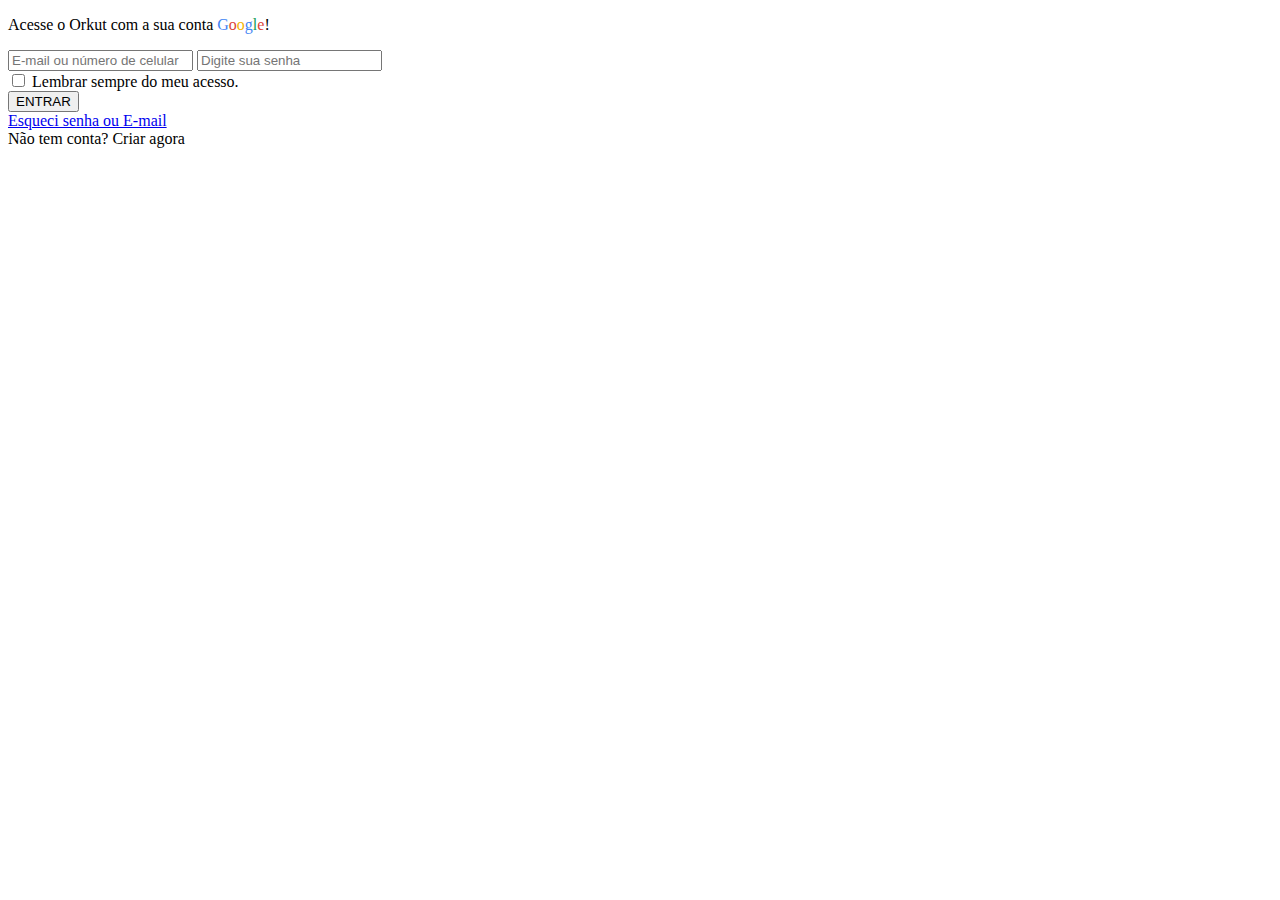
==== index.html @ 2e25fdd7 "estrutura html da pagina de login" ====
<!DOCTYPE html>
<html lang="pt-br">
  <head>
    <meta charset="UTF-8" />
    <meta http-equiv="X-UA-Compatible" content="IE=edge" />
    <meta name="viewport" content="width=device-width, initial-scale=1.0" />
    <link rel="stylesheet" href="/styles/reset.css" />
    <link rel="stylesheet" href="styles/main.css" />
    <title>Orkut</title>
  </head>
  <body>
    <div class="container">
        <div class="fields">
            <div class="fields__title">
                <p id="field__title">Acesse o <span class="pink__font">Orkut</span> com a sua conta 
                   <span style="color: #4285F4">G</span><span style="color: #DB4437">o</span><span style="color: #F4B400">o</span><span style="color: #4285F4">g</span><span style="color: #0F9D58">l</span><span style="color: #DB4437">e</span>!</p>
            </div>

            <div class="fields__textboxs">
                <input type="email"
                name=""
                placeholder="E-mail ou número de celular"
                id="field__email">
                <input type="password"
                name=""
                placeholder="Digite sua senha"
                id="field__pass">
            </div>

            <div class="fields__remember">
                <input type="checkbox" name="" id="field__remember">
                <label for="field__remember">Lembrar sempre do meu acesso.</label>
            </div>

            <div class="fields__buttons">
                <button id="btn__login">ENTRAR</button>
            </div>

            <div class="fields__recovery">
                <a href="#">Esqueci senha ou E-mail</a>
            </div>

            <div class="create">Não tem conta?  <span class="pink__font">Criar agora</span></div>
        </div>
    </div>
  </body>
</html>
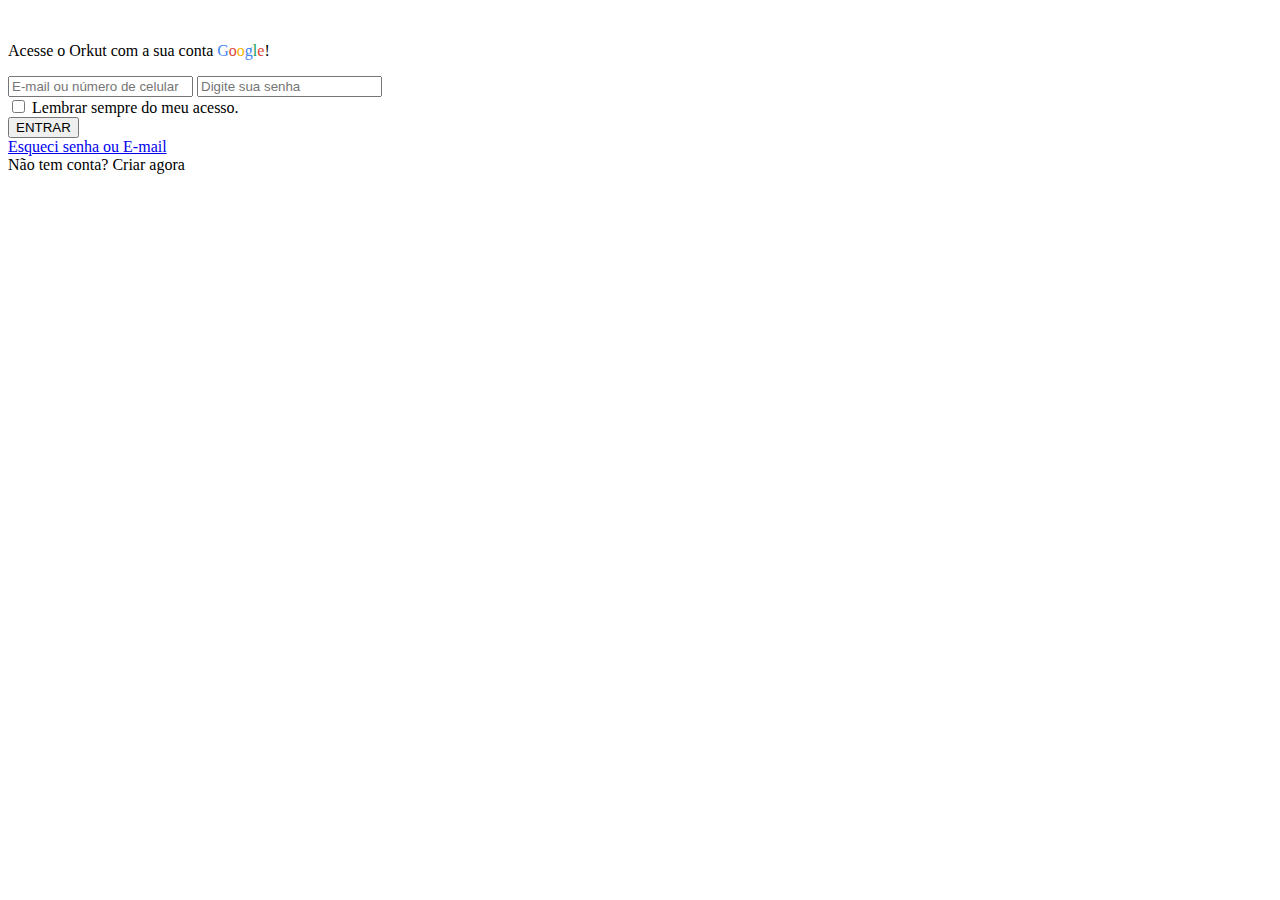
==== commit 0d4efed4: "coloca dentro da main e adiciona uma div para o logo" ====
--- a/index.html
+++ b/index.html
@@ -4,11 +4,18 @@
     <meta charset="UTF-8" />
     <meta http-equiv="X-UA-Compatible" content="IE=edge" />
     <meta name="viewport" content="width=device-width, initial-scale=1.0" />
-    <link rel="stylesheet" href="/styles/reset.css" />
+    <link rel="stylesheet" href="styles/reset.css" />
     <link rel="stylesheet" href="styles/main.css" />
+    <link rel="stylesheet" href="styles/login.css"/>
+    <link rel="stylesheet" href="styles/login_responsive.css"/>
     <title>Orkut</title>
   </head>
   <body>
+
+    <main class="section__all">
+        <div class="logo">
+          <img src="imgs/logo_Orkut.png" alt="" srcset="">
+      </div>
     <div class="container">
         <div class="fields">
             <div class="fields__title">
@@ -40,8 +47,10 @@
                 <a href="#">Esqueci senha ou E-mail</a>
             </div>
 
-            <div class="create">Não tem conta?  <span class="pink__font">Criar agora</span></div>
+            <div class="create">Não tem conta?<span class="pink__font"> Criar agora</span></div>
         </div>
     </div>
+    </main>
+      
   </body>
 </html>
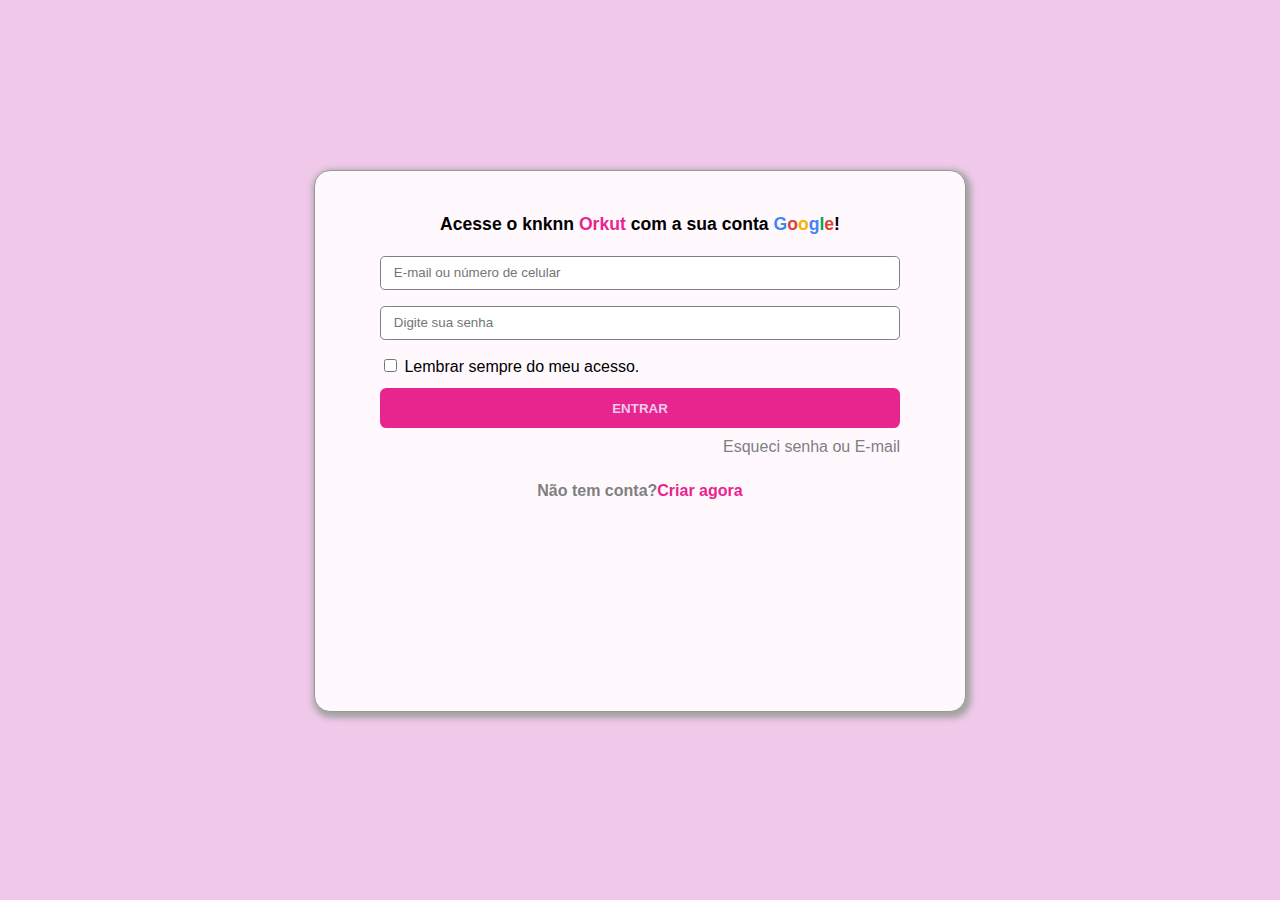
==== commit c7d75e84: "commit" ====
--- a/index.html
+++ b/index.html
@@ -19,7 +19,7 @@
     <div class="container">
         <div class="fields">
             <div class="fields__title">
-                <p id="field__title">Acesse o <span class="pink__font">Orkut</span> com a sua conta 
+                <p id="field__title">Acesse o knknn <span class="pink__font">Orkut</span> com a sua conta 
                    <span style="color: #4285F4">G</span><span style="color: #DB4437">o</span><span style="color: #F4B400">o</span><span style="color: #4285F4">g</span><span style="color: #0F9D58">l</span><span style="color: #DB4437">e</span>!</p>
             </div>
 
--- a/styles/main.css
+++ b/styles/main.css
@@ -0,0 +1,95 @@
+:root {
+  background-color: #f0c9ea;
+  font-family:  'Segoi UI' , Helvetica, Arial, sans-serif;
+}
+
+.logo{
+    display: flex;
+    justify-content: center;
+    margin-top: 2rem;
+}
+
+.logo > img{
+    height: 75px;
+}
+
+.container{
+    width: 80vw;
+    max-width: 650px;
+    height: 60vh;
+    margin: auto;
+    margin-top: 5%;
+    border: 1px solid #999999;
+    background-color: #FFF9FE;
+    border-radius: 1rem;
+    box-shadow:  .1rem .2rem .4rem .16rem #a2a2a2;
+}
+
+.fields{
+    margin: 5% 10%;
+}
+
+.pink__font{
+    color: #E8258E;
+}
+
+.fields__title{
+    display: flex;
+    justify-content: center;
+}
+
+#field__title{
+    font-size: 1.1rem;
+    font-weight: bold;
+    margin-top: 2%;
+    margin-bottom: 4%;
+}
+
+.fields__textboxs{
+    height: 100px;
+    display: flex;
+    flex-direction: column;
+    justify-content: space-around;
+}
+
+.fields__textboxs > input{
+    height: 40px;
+    border: 1px solid gray;
+    border-radius: .3rem;
+    margin-bottom: 1rem;
+    padding: .2rem .2rem .2rem .8rem;
+}
+
+#field__remember {
+    margin-bottom: 1rem;
+}
+
+#btn__login {
+    width: 100%;
+    border: none;
+    background-color: #E8258E;
+    color: #f0c9ea;
+    font-weight: bold;
+    padding: .8rem;
+    border-radius: .4rem;
+    margin-bottom: .6rem;
+    cursor: pointer;
+}
+
+.fields__recovery{
+    display: flex;
+    justify-content: flex-end;
+    margin-bottom: 5%;
+    font-weight: 500;
+}
+
+.create{
+    display: flex;
+    justify-content: center;
+    font-weight: 600;
+}
+
+.fields__recovery > a , .create{
+    text-decoration: none;
+    color: gray;
+}
